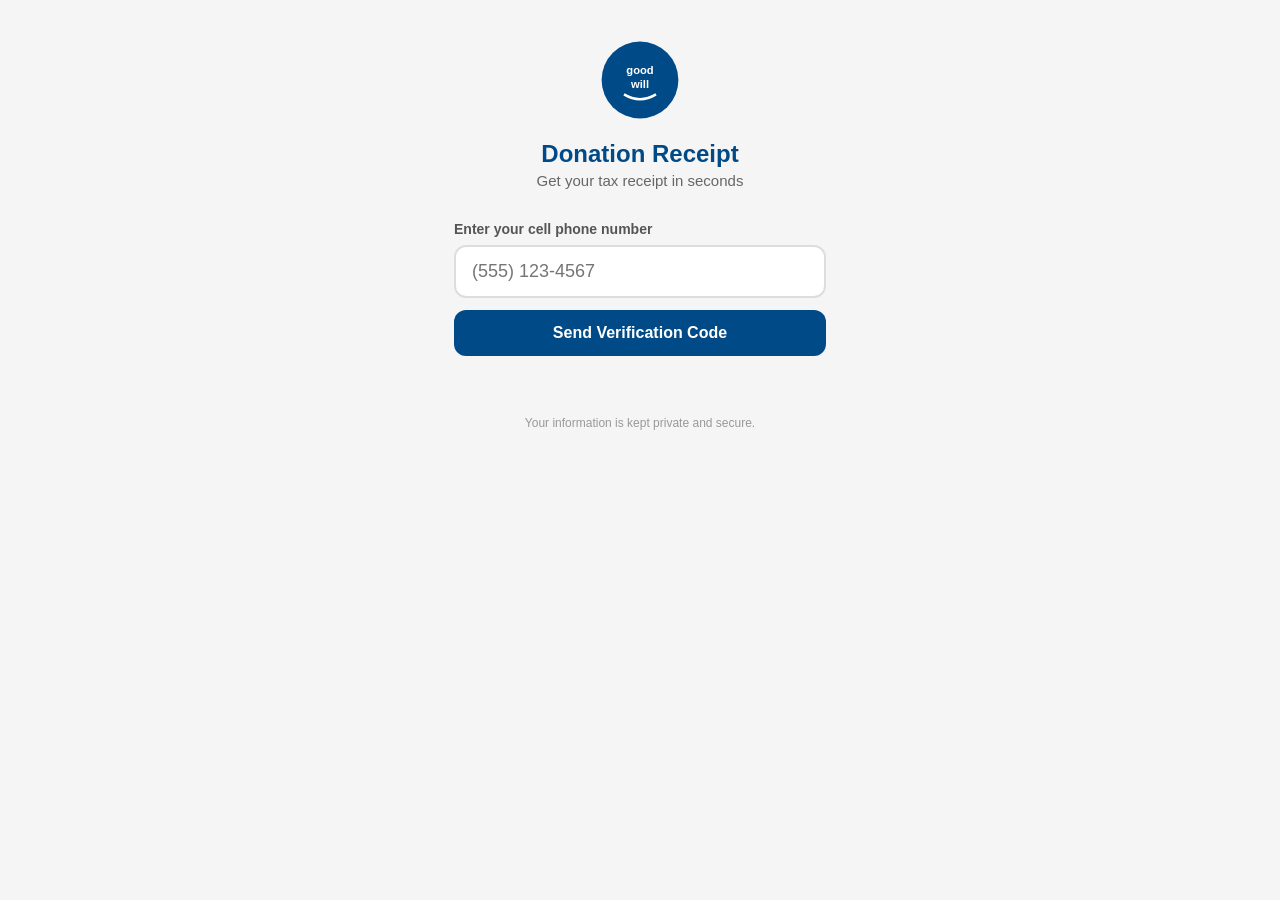
==== static/index.html @ 8822025c "Initial commit: Goodwill donor receipt webapp QR-to-receipt flow: phone auth via Twilio Verify, SQLi" ====
<!DOCTYPE html>
<html lang="en">
<head>
    <meta charset="UTF-8">
    <meta name="viewport" content="width=device-width, initial-scale=1.0">
    <title>Goodwill Donation Receipt</title>
    <link rel="stylesheet" href="/static/style.css">
</head>
<body>
    <div class="container">
        <div class="logo-section">
            <div class="logo">
                <svg viewBox="0 0 100 100" width="80" height="80">
                    <circle cx="50" cy="50" r="48" fill="#004B87" />
                    <text x="50" y="42" text-anchor="middle" fill="white" font-size="14" font-weight="bold" font-family="Arial">good</text>
                    <text x="50" y="60" text-anchor="middle" fill="white" font-size="14" font-weight="bold" font-family="Arial">will</text>
                    <path d="M 30 68 Q 50 80 70 68" stroke="white" stroke-width="3" fill="none"/>
                </svg>
            </div>
            <h1>Donation Receipt</h1>
            <p class="subtitle">Get your tax receipt in seconds</p>
        </div>

        <!-- Step 1: Phone Entry -->
        <div id="step-phone" class="step active">
            <label for="phone">Enter your cell phone number</label>
            <input type="tel" id="phone" placeholder="(555) 123-4567" autocomplete="tel" inputmode="tel">
            <button id="btn-send" onclick="sendCode()">Send Verification Code</button>
            <p id="phone-error" class="error"></p>
        </div>

        <!-- Step 2: Code Verification -->
        <div id="step-code" class="step">
            <p class="info">We sent a code to <span id="display-phone"></span></p>
            <label for="code">Enter verification code</label>
            <input type="text" id="code" placeholder="123456" autocomplete="one-time-code" inputmode="numeric" maxlength="6">
            <button id="btn-verify" onclick="verifyCode()">Verify</button>
            <button class="link-btn" onclick="goBack()">Use a different number</button>
            <p id="code-error" class="error"></p>
        </div>

        <p class="footer-text">Your information is kept private and secure.</p>
    </div>

    <script>
        let currentPhone = '';

        function formatPhone(input) {
            const digits = input.replace(/\D/g, '');
            if (digits.length <= 3) return digits;
            if (digits.length <= 6) return `(${digits.slice(0,3)}) ${digits.slice(3)}`;
            return `(${digits.slice(0,3)}) ${digits.slice(3,6)}-${digits.slice(6,10)}`;
        }

        document.getElementById('phone').addEventListener('input', function(e) {
            const pos = e.target.selectionStart;
            const prev = e.target.value;
            e.target.value = formatPhone(e.target.value);
        });

        document.getElementById('phone').addEventListener('keydown', function(e) {
            if (e.key === 'Enter') sendCode();
        });

        document.getElementById('code').addEventListener('keydown', function(e) {
            if (e.key === 'Enter') verifyCode();
        });

        async function sendCode() {
            const phoneInput = document.getElementById('phone').value;
            const digits = phoneInput.replace(/\D/g, '');
            if (digits.length !== 10) {
                showError('phone-error', 'Please enter a 10-digit phone number');
                return;
            }

            currentPhone = '+1' + digits;
            const btn = document.getElementById('btn-send');
            btn.disabled = true;
            btn.textContent = 'Sending...';
            clearError('phone-error');

            try {
                const resp = await fetch('/api/auth/send-code', {
                    method: 'POST',
                    headers: {'Content-Type': 'application/json'},
                    body: JSON.stringify({phone: currentPhone})
                });
                const data = await resp.json();

                if (!resp.ok) {
                    showError('phone-error', data.error || 'Failed to send code');
                    btn.disabled = false;
                    btn.textContent = 'Send Verification Code';
                    return;
                }

                document.getElementById('display-phone').textContent = phoneInput;
                showStep('step-code');
                document.getElementById('code').focus();
            } catch (err) {
                showError('phone-error', 'Network error. Please try again.');
            }

            btn.disabled = false;
            btn.textContent = 'Send Verification Code';
        }

        async function verifyCode() {
            const code = document.getElementById('code').value.trim();
            if (code.length < 4) {
                showError('code-error', 'Please enter the code from your text message');
                return;
            }

            const btn = document.getElementById('btn-verify');
            btn.disabled = true;
            btn.textContent = 'Verifying...';
            clearError('code-error');

            try {
                const resp = await fetch('/api/auth/verify-code', {
                    method: 'POST',
                    headers: {'Content-Type': 'application/json'},
                    body: JSON.stringify({phone: currentPhone, code: code})
                });
                const data = await resp.json();

                if (!resp.ok) {
                    showError('code-error', data.error || 'Verification failed');
                    btn.disabled = false;
                    btn.textContent = 'Verify';
                    return;
                }

                window.location.href = '/dashboard';
            } catch (err) {
                showError('code-error', 'Network error. Please try again.');
                btn.disabled = false;
                btn.textContent = 'Verify';
            }
        }

        function goBack() {
            showStep('step-phone');
            document.getElementById('code').value = '';
            clearError('code-error');
        }

        function showStep(stepId) {
            document.querySelectorAll('.step').forEach(s => s.classList.remove('active'));
            document.getElementById(stepId).classList.add('active');
        }

        function showError(id, msg) {
            document.getElementById(id).textContent = msg;
        }

        function clearError(id) {
            document.getElementById(id).textContent = '';
        }
    </script>
</body>
</html>
---- static/style.css ----
* {
    margin: 0;
    padding: 0;
    box-sizing: border-box;
}

body {
    font-family: -apple-system, BlinkMacSystemFont, 'Segoe UI', Roboto, sans-serif;
    background: #f5f5f5;
    color: #333;
    min-height: 100vh;
}

.container {
    max-width: 420px;
    margin: 0 auto;
    padding: 40px 24px;
}

/* Logo & Header */
.logo-section {
    text-align: center;
    margin-bottom: 32px;
}

.logo {
    margin-bottom: 16px;
}

h1 {
    font-size: 24px;
    color: #004B87;
    margin-bottom: 4px;
}

.subtitle {
    color: #666;
    font-size: 15px;
}

/* Steps */
.step {
    display: none;
}

.step.active {
    display: block;
}

/* Form Elements */
label {
    display: block;
    font-size: 14px;
    font-weight: 600;
    color: #555;
    margin-bottom: 8px;
}

input[type="tel"],
input[type="text"],
input[type="email"],
input[type="date"],
textarea,
select {
    width: 100%;
    padding: 14px 16px;
    font-size: 18px;
    border: 2px solid #ddd;
    border-radius: 12px;
    outline: none;
    transition: border-color 0.2s;
    background: white;
}

input:focus,
textarea:focus,
select:focus {
    border-color: #004B87;
}

textarea {
    font-size: 16px;
    resize: vertical;
    min-height: 100px;
}

button {
    width: 100%;
    padding: 14px;
    font-size: 16px;
    font-weight: 600;
    border: none;
    border-radius: 12px;
    cursor: pointer;
    margin-top: 12px;
    transition: background 0.2s, transform 0.1s;
}

button:active {
    transform: scale(0.98);
}

button:disabled {
    opacity: 0.6;
    cursor: not-allowed;
}

#btn-send,
#btn-verify,
.btn-primary {
    background: #004B87;
    color: white;
}

#btn-send:hover:not(:disabled),
#btn-verify:hover:not(:disabled),
.btn-primary:hover:not(:disabled) {
    background: #003a6b;
}

.link-btn {
    background: none;
    color: #004B87;
    text-decoration: underline;
    font-weight: 400;
    font-size: 14px;
    padding: 8px;
}

.btn-secondary {
    background: #e8e8e8;
    color: #333;
}

.btn-secondary:hover:not(:disabled) {
    background: #ddd;
}

.btn-danger {
    background: none;
    color: #999;
    font-size: 14px;
    margin-top: 24px;
}

/* Info & Error text */
.info {
    color: #666;
    font-size: 14px;
    margin-bottom: 16px;
    text-align: center;
}

.error {
    color: #d32f2f;
    font-size: 13px;
    margin-top: 8px;
    min-height: 20px;
}

.footer-text {
    text-align: center;
    color: #999;
    font-size: 12px;
    margin-top: 32px;
}

/* Dashboard */
.header {
    display: flex;
    justify-content: space-between;
    align-items: center;
    margin-bottom: 24px;
}

.header h1 {
    font-size: 20px;
}

.header button {
    width: auto;
    padding: 8px 16px;
    font-size: 13px;
    margin: 0;
}

.profile-banner {
    background: #004B87;
    color: white;
    padding: 20px;
    border-radius: 12px;
    margin-bottom: 24px;
    text-align: center;
}

.profile-banner h2 {
    font-size: 18px;
    margin-bottom: 4px;
}

.profile-banner p {
    opacity: 0.8;
    font-size: 14px;
}

.section-title {
    font-size: 16px;
    font-weight: 600;
    color: #004B87;
    margin-bottom: 12px;
}

/* Form group */
.form-group {
    margin-bottom: 16px;
}

/* Cards */
.card {
    background: white;
    border-radius: 12px;
    padding: 16px;
    margin-bottom: 12px;
    box-shadow: 0 1px 3px rgba(0,0,0,0.08);
}

.card .receipt-num {
    font-weight: 700;
    color: #004B87;
    font-size: 14px;
}

.card .date {
    color: #888;
    font-size: 13px;
}

.card .items {
    margin-top: 8px;
    font-size: 14px;
    color: #555;
}

.card .location {
    font-size: 13px;
    color: #888;
    margin-top: 4px;
}

.empty-state {
    text-align: center;
    padding: 32px 16px;
    color: #999;
}

/* Receipt View */
.receipt {
    background: white;
    border: 2px solid #004B87;
    border-radius: 12px;
    padding: 24px;
    margin-bottom: 16px;
}

.receipt h2 {
    text-align: center;
    color: #004B87;
    margin-bottom: 4px;
}

.receipt .charity-info {
    text-align: center;
    font-size: 13px;
    color: #666;
    margin-bottom: 16px;
    padding-bottom: 16px;
    border-bottom: 1px dashed #ddd;
}

.receipt .field {
    margin-bottom: 12px;
}

.receipt .field-label {
    font-size: 12px;
    color: #888;
    text-transform: uppercase;
    letter-spacing: 0.5px;
}

.receipt .field-value {
    font-size: 15px;
    color: #333;
}

.receipt .legal {
    margin-top: 16px;
    padding-top: 16px;
    border-top: 1px dashed #ddd;
    font-size: 12px;
    color: #888;
    font-style: italic;
    text-align: center;
}

/* Modal */
.modal-overlay {
    display: none;
    position: fixed;
    top: 0;
    left: 0;
    right: 0;
    bottom: 0;
    background: rgba(0,0,0,0.5);
    z-index: 100;
    align-items: center;
    justify-content: center;
    padding: 24px;
}

.modal-overlay.active {
    display: flex;
}

.modal {
    background: white;
    border-radius: 16px;
    padding: 24px;
    width: 100%;
    max-width: 400px;
    max-height: 90vh;
    overflow-y: auto;
}

.modal h2 {
    color: #004B87;
    margin-bottom: 16px;
    font-size: 18px;
}

/* Print styles */
@media print {
    body { background: white; }
    .container { padding: 0; }
    .header, .btn-primary, .btn-secondary, .btn-danger, .modal-overlay { display: none; }
    .receipt { border: 1px solid #333; }
}
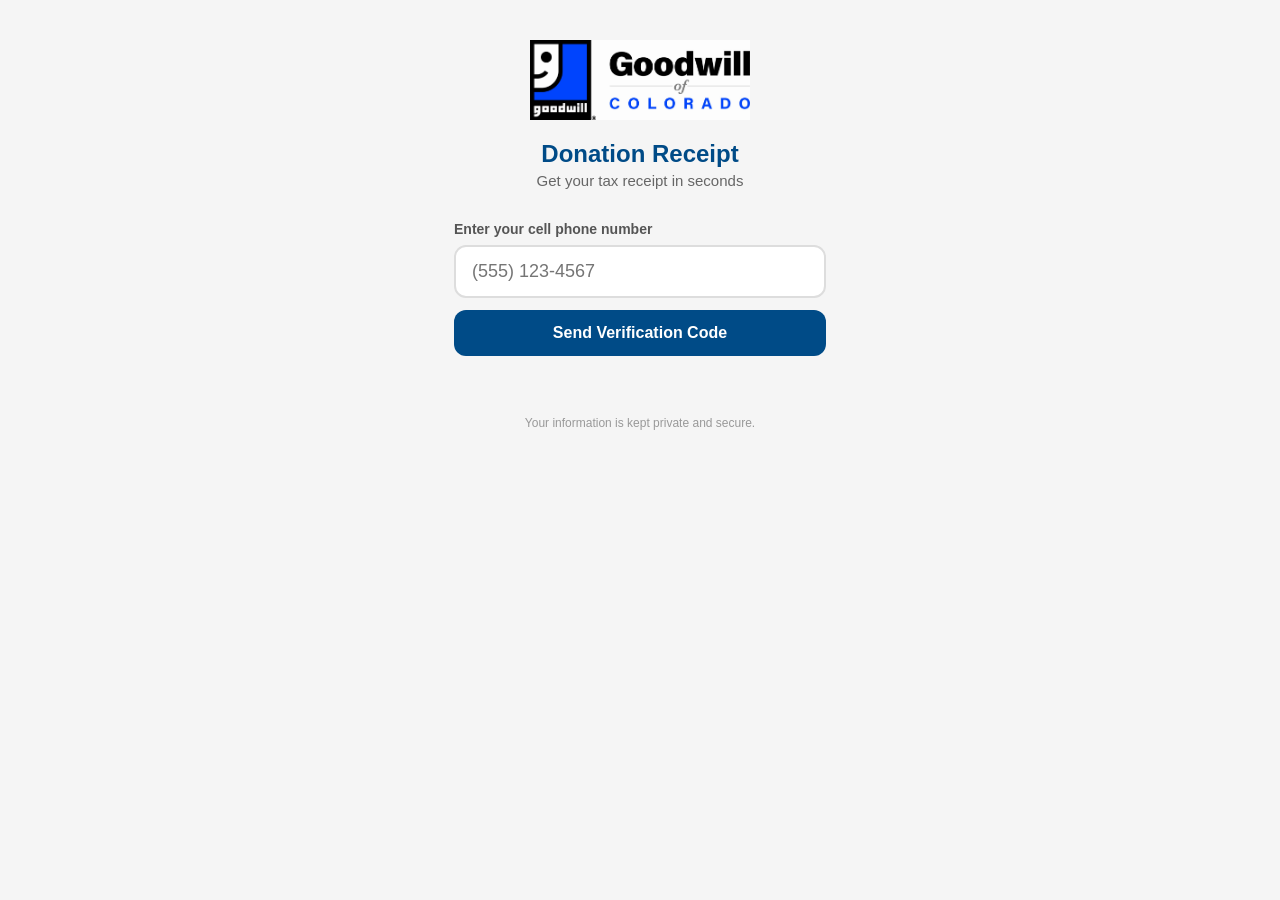
==== commit 5815eee8: "Add official Goodwill of Colorado logo across all pages Replace placeholder SVG with official Goodwi" ====
--- a/static/index.html
+++ b/static/index.html
@@ -10,12 +10,7 @@
     <div class="container">
         <div class="logo-section">
             <div class="logo">
-                <svg viewBox="0 0 100 100" width="80" height="80">
-                    <circle cx="50" cy="50" r="48" fill="#004B87" />
-                    <text x="50" y="42" text-anchor="middle" fill="white" font-size="14" font-weight="bold" font-family="Arial">good</text>
-                    <text x="50" y="60" text-anchor="middle" fill="white" font-size="14" font-weight="bold" font-family="Arial">will</text>
-                    <path d="M 30 68 Q 50 80 70 68" stroke="white" stroke-width="3" fill="none"/>
-                </svg>
+                <img src="/static/goodwill-logo.jpg" alt="Goodwill of Colorado" style="max-width:220px;height:auto;">
             </div>
             <h1>Donation Receipt</h1>
             <p class="subtitle">Get your tax receipt in seconds</p>
@@ -42,6 +37,7 @@
         <p class="footer-text">Your information is kept private and secure.</p>
     </div>
 
+    <script src="/static/feedback-widget.js"></script>
     <script>
         let currentPhone = '';
 
